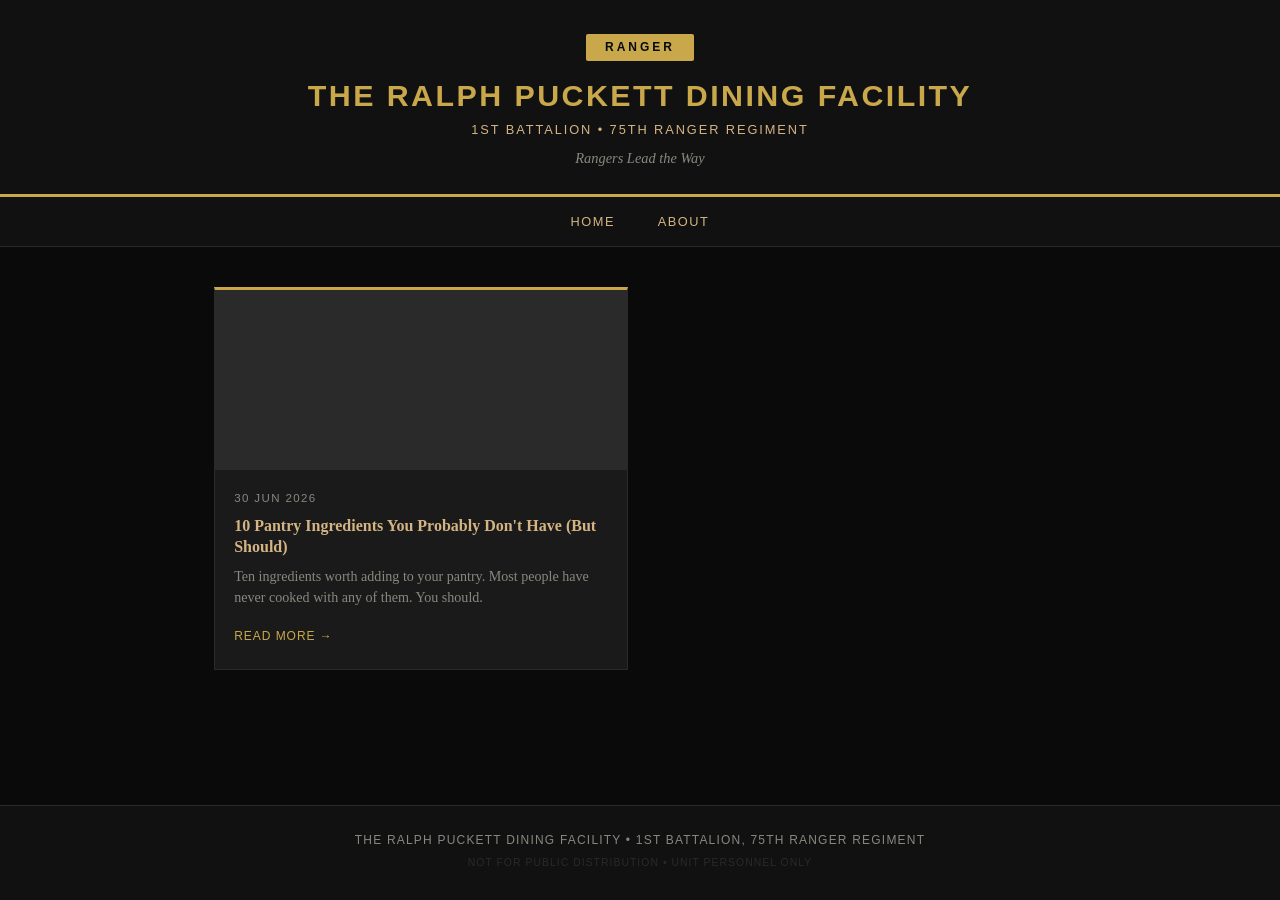
==== index.html @ ea684fd4 "Initial site build" ====
<!DOCTYPE html>
<html lang="en">
<head>
  <meta charset="UTF-8">
  <meta name="viewport" content="width=device-width, initial-scale=1.0">
  <title>The Ralph Puckett Dining Facility</title>
  <link rel="stylesheet" href="style.css">
</head>
<body>

  <header>
    <div class="header-inner">
      <div class="tab">RANGER</div>
      <h1>THE RALPH PUCKETT DINING FACILITY</h1>
      <p class="subhead">1st Battalion &bull; 75th Ranger Regiment</p>
      <p class="motto">Rangers Lead the Way</p>
    </div>
  </header>

  <nav>
    <a href="index.html">Home</a>
    <a href="about.html">About</a>
  </nav>

  <main>
    <div class="post-grid">

      <article class="post-card">
        <a href="posts/pantry-ingredients.html">
          <div class="post-card-img-wrap">
            <img src="images/posts/pantry-ingredients.jpg" alt="Pantry Ingredients" onerror="this.style.display='none'">
          </div>
          <div class="post-card-body">
            <span class="post-date">30 JUN 2026</span>
            <h2>10 Pantry Ingredients You Probably Don't Have (But Should)</h2>
            <p>Ten ingredients worth adding to your pantry. Most people have never cooked with any of them. You should.</p>
            <span class="read-more">Read More &rarr;</span>
          </div>
        </a>
      </article>

    </div>
  </main>

  <footer>
    <p>The Ralph Puckett Dining Facility &bull; 1st Battalion, 75th Ranger Regiment</p>
    <p class="footer-sub">Not for public distribution &bull; Unit personnel only</p>
  </footer>

</body>
</html>
---- style.css ----
/* ── Reset ── */
*, *::before, *::after { box-sizing: border-box; margin: 0; padding: 0; }

/* ── Base ── */
:root {
  --black:  #0a0a0a;
  --dark:   #111111;
  --card:   #1a1a1a;
  --border: #2a2a2a;
  --gold:   #c9a84c;
  --tan:    #d4b483;
  --light:  #e8e0d0;
  --muted:  #888880;
  --font-serif: 'Georgia', 'Times New Roman', serif;
  --font-sans:  'Arial Narrow', 'Arial', sans-serif;
}

body {
  background: var(--black);
  color: var(--light);
  font-family: var(--font-serif);
  font-size: 17px;
  line-height: 1.7;
  min-height: 100vh;
  display: flex;
  flex-direction: column;
}

/* ── Header ── */
header {
  background: var(--dark);
  border-bottom: 3px solid var(--gold);
  padding: 2rem 1rem 1.5rem;
  text-align: center;
}

.header-inner {
  max-width: 800px;
  margin: 0 auto;
}

.tab {
  display: inline-block;
  background: var(--gold);
  color: var(--black);
  font-family: var(--font-sans);
  font-weight: 700;
  font-size: 0.75rem;
  letter-spacing: 0.25em;
  padding: 0.2rem 1.2rem;
  margin-bottom: 1rem;
  border-radius: 2px;
}

header h1 {
  font-family: var(--font-sans);
  font-size: clamp(1.2rem, 4vw, 1.9rem);
  font-weight: 700;
  letter-spacing: 0.08em;
  color: var(--gold);
  text-transform: uppercase;
  line-height: 1.2;
  margin-bottom: 0.4rem;
}

.subhead {
  font-family: var(--font-sans);
  font-size: 0.8rem;
  letter-spacing: 0.15em;
  color: var(--tan);
  text-transform: uppercase;
  margin-bottom: 0.3rem;
}

.motto {
  font-family: var(--font-serif);
  font-style: italic;
  font-size: 0.9rem;
  color: var(--muted);
}

/* ── Nav ── */
nav {
  background: var(--dark);
  border-bottom: 1px solid var(--border);
  text-align: center;
  padding: 0.6rem 1rem;
}

nav a {
  color: var(--tan);
  text-decoration: none;
  font-family: var(--font-sans);
  font-size: 0.8rem;
  letter-spacing: 0.12em;
  text-transform: uppercase;
  margin: 0 1.2rem;
  padding-bottom: 2px;
  border-bottom: 1px solid transparent;
  transition: color 0.2s, border-color 0.2s;
}

nav a:hover {
  color: var(--gold);
  border-bottom-color: var(--gold);
}

/* ── Main ── */
main {
  flex: 1;
  max-width: 900px;
  width: 100%;
  margin: 0 auto;
  padding: 2.5rem 1.5rem;
}

/* ── Post Grid (index) ── */
.post-grid {
  display: grid;
  grid-template-columns: repeat(auto-fill, minmax(280px, 1fr));
  gap: 1.5rem;
}

.post-card {
  background: var(--card);
  border: 1px solid var(--border);
  border-top: 3px solid var(--gold);
  transition: border-color 0.2s, transform 0.2s;
}

.post-card:hover {
  border-color: var(--gold);
  transform: translateY(-2px);
}

.post-card a {
  display: block;
  text-decoration: none;
  color: inherit;
}

.post-card-img-wrap {
  width: 100%;
  height: 180px;
  overflow: hidden;
  background: var(--border);
}

.post-card-img-wrap img {
  width: 100%;
  height: 100%;
  object-fit: cover;
  display: block;
  filter: brightness(0.85);
  transition: filter 0.2s;
}

.post-card:hover .post-card-img-wrap img {
  filter: brightness(1);
}

.post-card-body {
  padding: 1.2rem;
}

.post-date {
  font-family: var(--font-sans);
  font-size: 0.72rem;
  letter-spacing: 0.12em;
  color: var(--muted);
  text-transform: uppercase;
  display: block;
  margin-bottom: 0.5rem;
}

.post-card h2 {
  font-size: 1rem;
  font-weight: 700;
  color: var(--tan);
  margin-bottom: 0.5rem;
  line-height: 1.3;
}

.post-card p {
  font-size: 0.88rem;
  color: var(--muted);
  margin-bottom: 0.8rem;
  line-height: 1.5;
}

.read-more {
  font-family: var(--font-sans);
  font-size: 0.75rem;
  letter-spacing: 0.08em;
  color: var(--gold);
  text-transform: uppercase;
}

/* ── Single Post ── */
.single-post {
  max-width: 700px;
  margin: 0 auto;
}

.single-post .post-date {
  display: block;
  margin-bottom: 0.5rem;
}

.single-post h2 {
  font-size: clamp(1.3rem, 3vw, 1.8rem);
  color: var(--tan);
  margin-bottom: 1.5rem;
  line-height: 1.25;
}

.post-hero {
  width: 100%;
  max-height: 420px;
  object-fit: cover;
  border: 1px solid var(--border);
  margin-bottom: 2rem;
  display: block;
}

.single-post p {
  margin-bottom: 1.2rem;
  color: var(--light);
}

.single-post h3 {
  font-family: var(--font-sans);
  font-size: 0.85rem;
  letter-spacing: 0.14em;
  text-transform: uppercase;
  color: var(--gold);
  margin: 2rem 0 0.5rem;
  padding-bottom: 0.3rem;
  border-bottom: 1px solid var(--border);
}

.single-post hr {
  border: none;
  border-top: 1px solid var(--border);
  margin: 2.5rem 0;
}

.back-link {
  display: inline-block;
  margin-top: 2rem;
  font-family: var(--font-sans);
  font-size: 0.78rem;
  letter-spacing: 0.1em;
  text-transform: uppercase;
  color: var(--gold);
  text-decoration: none;
}

.back-link:hover {
  color: var(--tan);
}

/* ── Footer ── */
footer {
  background: var(--dark);
  border-top: 1px solid var(--border);
  text-align: center;
  padding: 1.5rem 1rem;
}

footer p {
  font-family: var(--font-sans);
  font-size: 0.75rem;
  letter-spacing: 0.1em;
  text-transform: uppercase;
  color: var(--muted);
  margin-bottom: 0.25rem;
}

.footer-sub {
  color: var(--border) !important;
  font-size: 0.65rem !important;
}

/* ── Responsive ── */
@media (max-width: 600px) {
  main { padding: 1.5rem 1rem; }
  .post-grid { grid-template-columns: 1fr; }
}
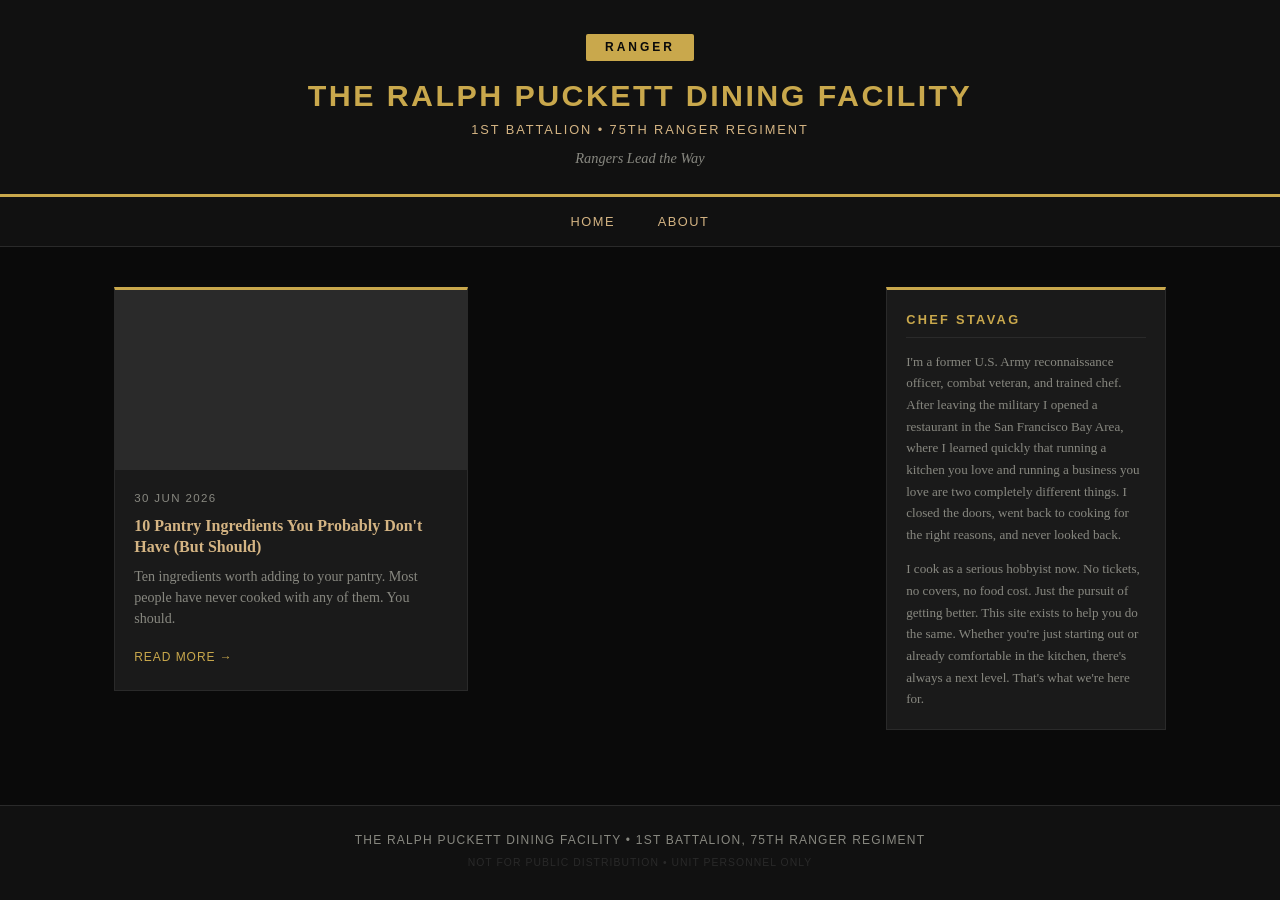
==== commit bd8338eb: "Add sidebar with author bio" ====
--- a/index.html
+++ b/index.html
@@ -22,25 +22,38 @@
     <a href="about.html">About</a>
   </nav>
 
-  <main>
-    <div class="post-grid">
+  <div class="page-wrapper">
+    <main>
+      <div class="post-grid">
 
-      <article class="post-card">
-        <a href="posts/pantry-ingredients.html">
-          <div class="post-card-img-wrap">
-            <img src="images/posts/pantry-ingredients.jpg" alt="Pantry Ingredients" onerror="this.style.display='none'">
-          </div>
-          <div class="post-card-body">
-            <span class="post-date">30 JUN 2026</span>
-            <h2>10 Pantry Ingredients You Probably Don't Have (But Should)</h2>
-            <p>Ten ingredients worth adding to your pantry. Most people have never cooked with any of them. You should.</p>
-            <span class="read-more">Read More &rarr;</span>
-          </div>
-        </a>
-      </article>
+        <article class="post-card">
+          <a href="posts/pantry-ingredients.html">
+            <div class="post-card-img-wrap">
+              <img src="images/posts/pantry-ingredients.jpg" alt="Pantry Ingredients" onerror="this.style.display='none'">
+            </div>
+            <div class="post-card-body">
+              <span class="post-date">30 JUN 2026</span>
+              <h2>10 Pantry Ingredients You Probably Don't Have (But Should)</h2>
+              <p>Ten ingredients worth adding to your pantry. Most people have never cooked with any of them. You should.</p>
+              <span class="read-more">Read More &rarr;</span>
+            </div>
+          </a>
+        </article>
 
-    </div>
-  </main>
+      </div>
+    </main>
+
+    <aside class="sidebar">
+      <div class="author-card">
+        <img src="images/stavag.jpg" alt="Chef Stavag" onerror="this.style.display='none'">
+        <div class="author-card-body">
+          <h3>Chef Stavag</h3>
+          <p>I'm a former U.S. Army reconnaissance officer, combat veteran, and trained chef. After leaving the military I opened a restaurant in the San Francisco Bay Area, where I learned quickly that running a kitchen you love and running a business you love are two completely different things. I closed the doors, went back to cooking for the right reasons, and never looked back.</p>
+          <p>I cook as a serious hobbyist now. No tickets, no covers, no food cost. Just the pursuit of getting better. This site exists to help you do the same. Whether you're just starting out or already comfortable in the kitchen, there's always a next level. That's what we're here for.</p>
+        </div>
+      </div>
+    </aside>
+  </div>
 
   <footer>
     <p>The Ralph Puckett Dining Facility &bull; 1st Battalion, 75th Ranger Regiment</p>
--- a/style.css
+++ b/style.css
@@ -35,7 +35,7 @@
 }
 
 .header-inner {
-  max-width: 800px;
+  max-width: 1100px;
   margin: 0 auto;
 }
 
@@ -105,19 +105,73 @@
   border-bottom-color: var(--gold);
 }
 
-/* ── Main ── */
-main {
+/* ── Page layout with sidebar ── */
+.page-wrapper {
   flex: 1;
-  max-width: 900px;
+  max-width: 1100px;
   width: 100%;
   margin: 0 auto;
   padding: 2.5rem 1.5rem;
+  display: grid;
+  grid-template-columns: 1fr 280px;
+  gap: 2.5rem;
+  align-items: start;
+}
+
+/* ── Main content ── */
+main {
+  min-width: 0;
+}
+
+/* ── Sidebar ── */
+.sidebar {
+  position: sticky;
+  top: 2rem;
+}
+
+.author-card {
+  background: var(--card);
+  border: 1px solid var(--border);
+  border-top: 3px solid var(--gold);
+  overflow: hidden;
+}
+
+.author-card img {
+  width: 100%;
+  display: block;
+  filter: brightness(0.9);
+}
+
+.author-card-body {
+  padding: 1.2rem;
+}
+
+.author-card-body h3 {
+  font-family: var(--font-sans);
+  font-size: 0.8rem;
+  letter-spacing: 0.18em;
+  text-transform: uppercase;
+  color: var(--gold);
+  margin-bottom: 0.8rem;
+  padding-bottom: 0.4rem;
+  border-bottom: 1px solid var(--border);
+}
+
+.author-card-body p {
+  font-size: 0.82rem;
+  line-height: 1.65;
+  color: var(--muted);
+  margin-bottom: 0.8rem;
+}
+
+.author-card-body p:last-child {
+  margin-bottom: 0;
 }
 
 /* ── Post Grid (index) ── */
 .post-grid {
   display: grid;
-  grid-template-columns: repeat(auto-fill, minmax(280px, 1fr));
+  grid-template-columns: repeat(auto-fill, minmax(260px, 1fr));
   gap: 1.5rem;
 }
 
@@ -198,8 +252,7 @@
 
 /* ── Single Post ── */
 .single-post {
-  max-width: 700px;
-  margin: 0 auto;
+  max-width: 100%;
 }
 
 .single-post .post-date {
@@ -283,7 +336,13 @@
 }
 
 /* ── Responsive ── */
-@media (max-width: 600px) {
-  main { padding: 1.5rem 1rem; }
+@media (max-width: 768px) {
+  .page-wrapper {
+    grid-template-columns: 1fr;
+    padding: 1.5rem 1rem;
+  }
+  .sidebar {
+    position: static;
+  }
   .post-grid { grid-template-columns: 1fr; }
 }
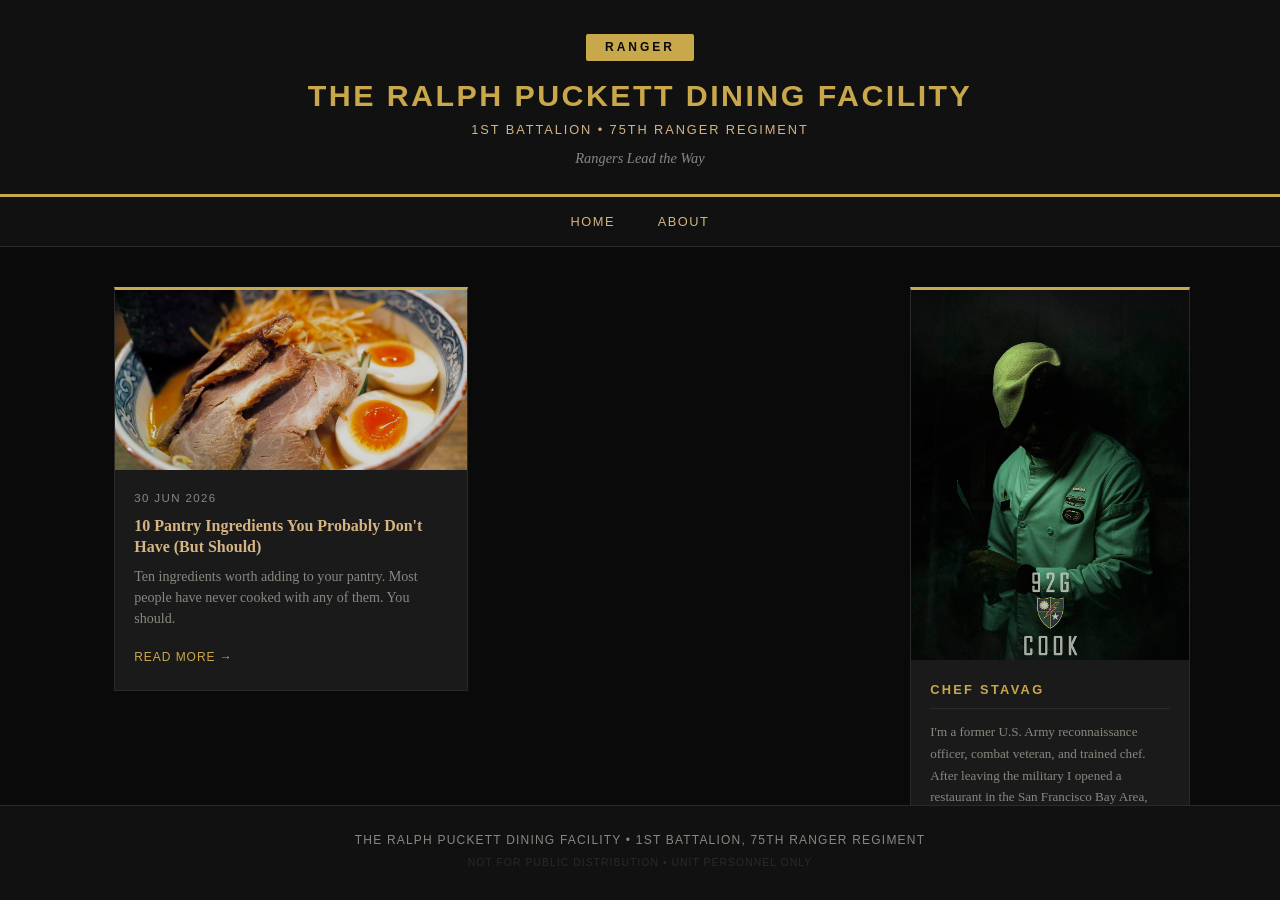
==== commit 4fddbfc1: "Add Open Graph meta tags for Discord link previews" ====
--- a/index.html
+++ b/index.html
@@ -4,6 +4,14 @@
   <meta charset="UTF-8">
   <meta name="viewport" content="width=device-width, initial-scale=1.0">
   <title>The Ralph Puckett Dining Facility</title>
+  <meta name="description" content="A food blog by Chef Stavag. Serious home cooking for people who want to get better.">
+  <meta property="og:type" content="website">
+  <meta property="og:site_name" content="The Ralph Puckett Dining Facility">
+  <meta property="og:title" content="The Ralph Puckett Dining Facility">
+  <meta property="og:description" content="A food blog by Chef Stavag. Serious home cooking for people who want to get better.">
+  <meta property="og:url" content="https://stavag44.github.io/puckett-dfac/">
+  <meta property="og:image" content="https://stavag44.github.io/puckett-dfac/images/posts/pantry-ingredients.jpg">
+  <meta name="twitter:card" content="summary_large_image">
   <link rel="stylesheet" href="style.css">
 </head>
 <body>
--- a/style.css
+++ b/style.css
@@ -21,7 +21,8 @@
   font-family: var(--font-serif);
   font-size: 17px;
   line-height: 1.7;
-  min-height: 100vh;
+  height: 100vh;
+  overflow: hidden;
   display: flex;
   flex-direction: column;
 }
@@ -108,25 +109,27 @@
 /* ── Page layout with sidebar ── */
 .page-wrapper {
   flex: 1;
+  min-height: 0;
+  width: 100%;
   max-width: 1100px;
-  width: 100%;
   margin: 0 auto;
-  padding: 2.5rem 1.5rem;
   display: grid;
   grid-template-columns: 1fr 280px;
   gap: 2.5rem;
-  align-items: start;
+  overflow: hidden;
 }
 
 /* ── Main content ── */
 main {
   min-width: 0;
+  overflow-y: auto;
+  padding: 2.5rem 1.5rem;
 }
 
 /* ── Sidebar ── */
 .sidebar {
-  position: sticky;
-  top: 2rem;
+  overflow-y: auto;
+  padding: 2.5rem 0;
 }
 
 .author-card {
@@ -136,6 +139,10 @@
   overflow: hidden;
 }
 
+.author-card + .author-card {
+  margin-top: 1.5rem;
+}
+
 .author-card img {
   width: 100%;
   display: block;
@@ -292,6 +299,16 @@
   border-bottom: 1px solid var(--border);
 }
 
+.ingredient-img {
+  width: 100%;
+  max-width: 380px;
+  height: 240px;
+  object-fit: cover;
+  display: block;
+  margin: 0.8rem 0 1rem;
+  border: 1px solid var(--border);
+}
+
 .single-post hr {
   border: none;
   border-top: 1px solid var(--border);
@@ -311,6 +328,23 @@
 
 .back-link:hover {
   color: var(--tan);
+}
+
+.find-it {
+  margin-top: 0.5rem;
+  margin-bottom: 1.8rem;
+  font-size: 0.78rem;
+  font-family: var(--font-sans);
+  letter-spacing: 0.06em;
+}
+
+.find-it a {
+  color: var(--gold);
+  text-decoration: none;
+}
+
+.find-it a:hover {
+  text-decoration: underline;
 }
 
 /* ── Footer ── */
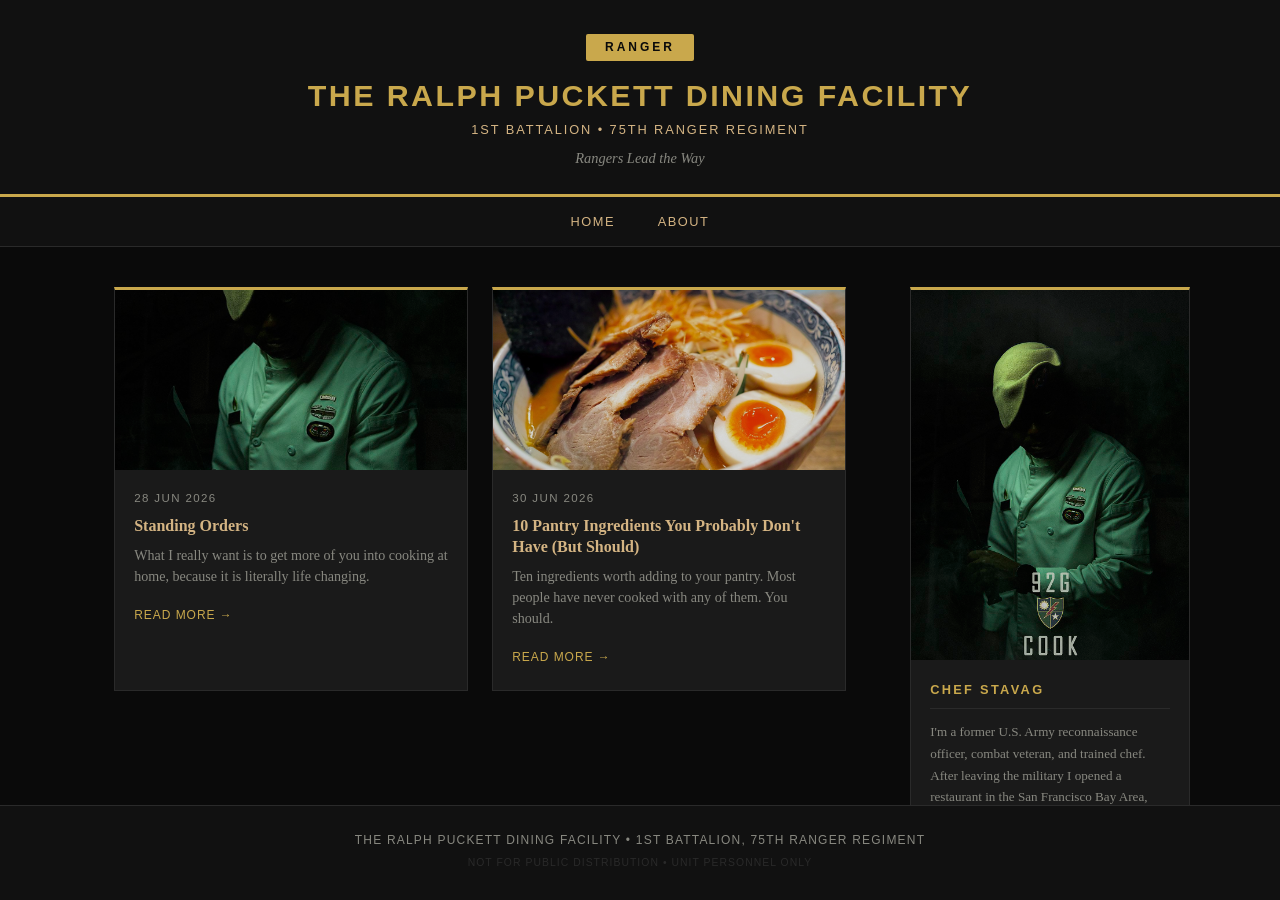
==== commit 61a3bf34: "Add Standing Orders intro post, fix OG description First post dated 28 JUN 2026, appears above the p" ====
--- a/index.html
+++ b/index.html
@@ -4,11 +4,11 @@
   <meta charset="UTF-8">
   <meta name="viewport" content="width=device-width, initial-scale=1.0">
   <title>The Ralph Puckett Dining Facility</title>
-  <meta name="description" content="A food blog by Chef Stavag. Serious home cooking for people who want to get better.">
+  <meta name="description" content="A food blog by Chef Stavag. Serious home cooking for Rangers who want to get better.">
   <meta property="og:type" content="website">
   <meta property="og:site_name" content="The Ralph Puckett Dining Facility">
   <meta property="og:title" content="The Ralph Puckett Dining Facility">
-  <meta property="og:description" content="A food blog by Chef Stavag. Serious home cooking for people who want to get better.">
+  <meta property="og:description" content="A food blog by Chef Stavag. Serious home cooking for Rangers who want to get better.">
   <meta property="og:url" content="https://stavag44.github.io/puckett-dfac/">
   <meta property="og:image" content="https://stavag44.github.io/puckett-dfac/images/posts/pantry-ingredients.jpg">
   <meta name="twitter:card" content="summary_large_image">
@@ -33,6 +33,20 @@
   <div class="page-wrapper">
     <main>
       <div class="post-grid">
+
+        <article class="post-card">
+          <a href="posts/welcome.html">
+            <div class="post-card-img-wrap">
+              <img src="images/stavag.jpg" alt="Chef Stavag" onerror="this.style.display='none'">
+            </div>
+            <div class="post-card-body">
+              <span class="post-date">28 JUN 2026</span>
+              <h2>Standing Orders</h2>
+              <p>What I really want is to get more of you into cooking at home, because it is literally life changing.</p>
+              <span class="read-more">Read More &rarr;</span>
+            </div>
+          </a>
+        </article>
 
         <article class="post-card">
           <a href="posts/pantry-ingredients.html">
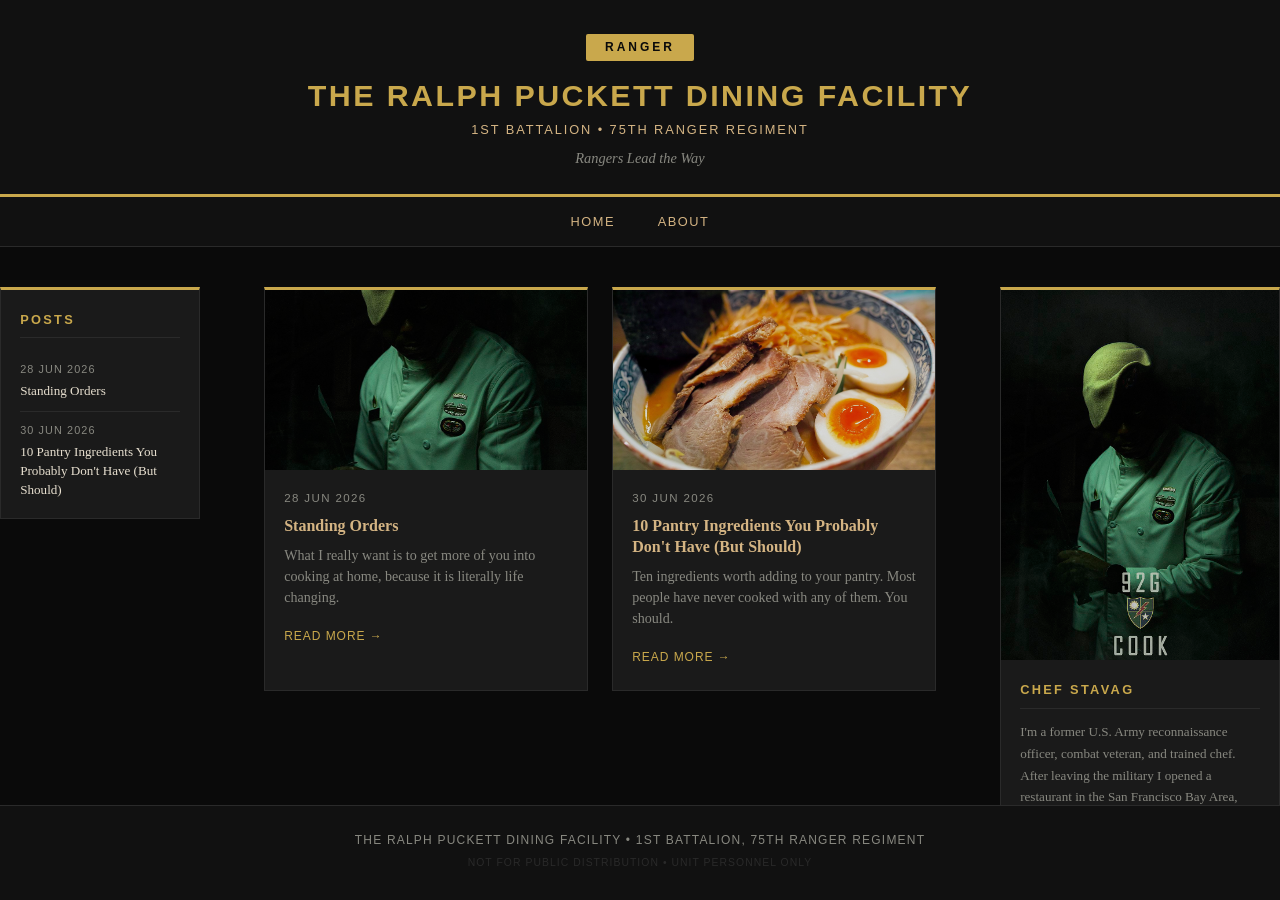
==== commit b238bd57: "Add left nav sidebar, three-column layout across all pages" ====
--- a/index.html
+++ b/index.html
@@ -31,6 +31,26 @@
   </nav>
 
   <div class="page-wrapper">
+    <aside class="nav-sidebar">
+      <div class="nav-card">
+        <h3>Posts</h3>
+        <ul>
+          <li>
+            <a href="posts/welcome.html">
+              <span class="nav-date">28 JUN 2026</span>
+              Standing Orders
+            </a>
+          </li>
+          <li>
+            <a href="posts/pantry-ingredients.html">
+              <span class="nav-date">30 JUN 2026</span>
+              10 Pantry Ingredients You Probably Don't Have (But Should)
+            </a>
+          </li>
+        </ul>
+      </div>
+    </aside>
+
     <main>
       <div class="post-grid">
 
--- a/style.css
+++ b/style.css
@@ -106,17 +106,78 @@
   border-bottom-color: var(--gold);
 }
 
-/* ── Page layout with sidebar ── */
+/* ── Page layout with sidebars ── */
 .page-wrapper {
   flex: 1;
   min-height: 0;
   width: 100%;
-  max-width: 1100px;
+  max-width: 1300px;
   margin: 0 auto;
   display: grid;
-  grid-template-columns: 1fr 280px;
+  grid-template-columns: 200px 1fr 280px;
   gap: 2.5rem;
   overflow: hidden;
+}
+
+/* ── Nav sidebar (left) ── */
+.nav-sidebar {
+  overflow-y: auto;
+  padding: 2.5rem 0;
+}
+
+.nav-card {
+  background: var(--card);
+  border: 1px solid var(--border);
+  border-top: 3px solid var(--gold);
+  padding: 1.2rem;
+}
+
+.nav-card h3 {
+  font-family: var(--font-sans);
+  font-size: 0.8rem;
+  letter-spacing: 0.18em;
+  text-transform: uppercase;
+  color: var(--gold);
+  margin-bottom: 0.8rem;
+  padding-bottom: 0.4rem;
+  border-bottom: 1px solid var(--border);
+}
+
+.nav-card ul {
+  list-style: none;
+  margin: 0;
+  padding: 0;
+}
+
+.nav-card li {
+  border-bottom: 1px solid var(--border);
+  padding: 0.7rem 0;
+}
+
+.nav-card li:last-child {
+  border-bottom: none;
+  padding-bottom: 0;
+}
+
+.nav-card a {
+  display: block;
+  color: var(--text);
+  text-decoration: none;
+  font-size: 0.82rem;
+  line-height: 1.45;
+}
+
+.nav-card a:hover {
+  color: var(--gold);
+}
+
+.nav-date {
+  display: block;
+  font-family: var(--font-sans);
+  font-size: 0.68rem;
+  letter-spacing: 0.1em;
+  color: var(--muted);
+  margin-bottom: 0.2rem;
 }
 
 /* ── Main content ── */
@@ -375,6 +436,9 @@
     grid-template-columns: 1fr;
     padding: 1.5rem 1rem;
   }
+  .nav-sidebar {
+    padding: 0;
+  }
   .sidebar {
     position: static;
   }
